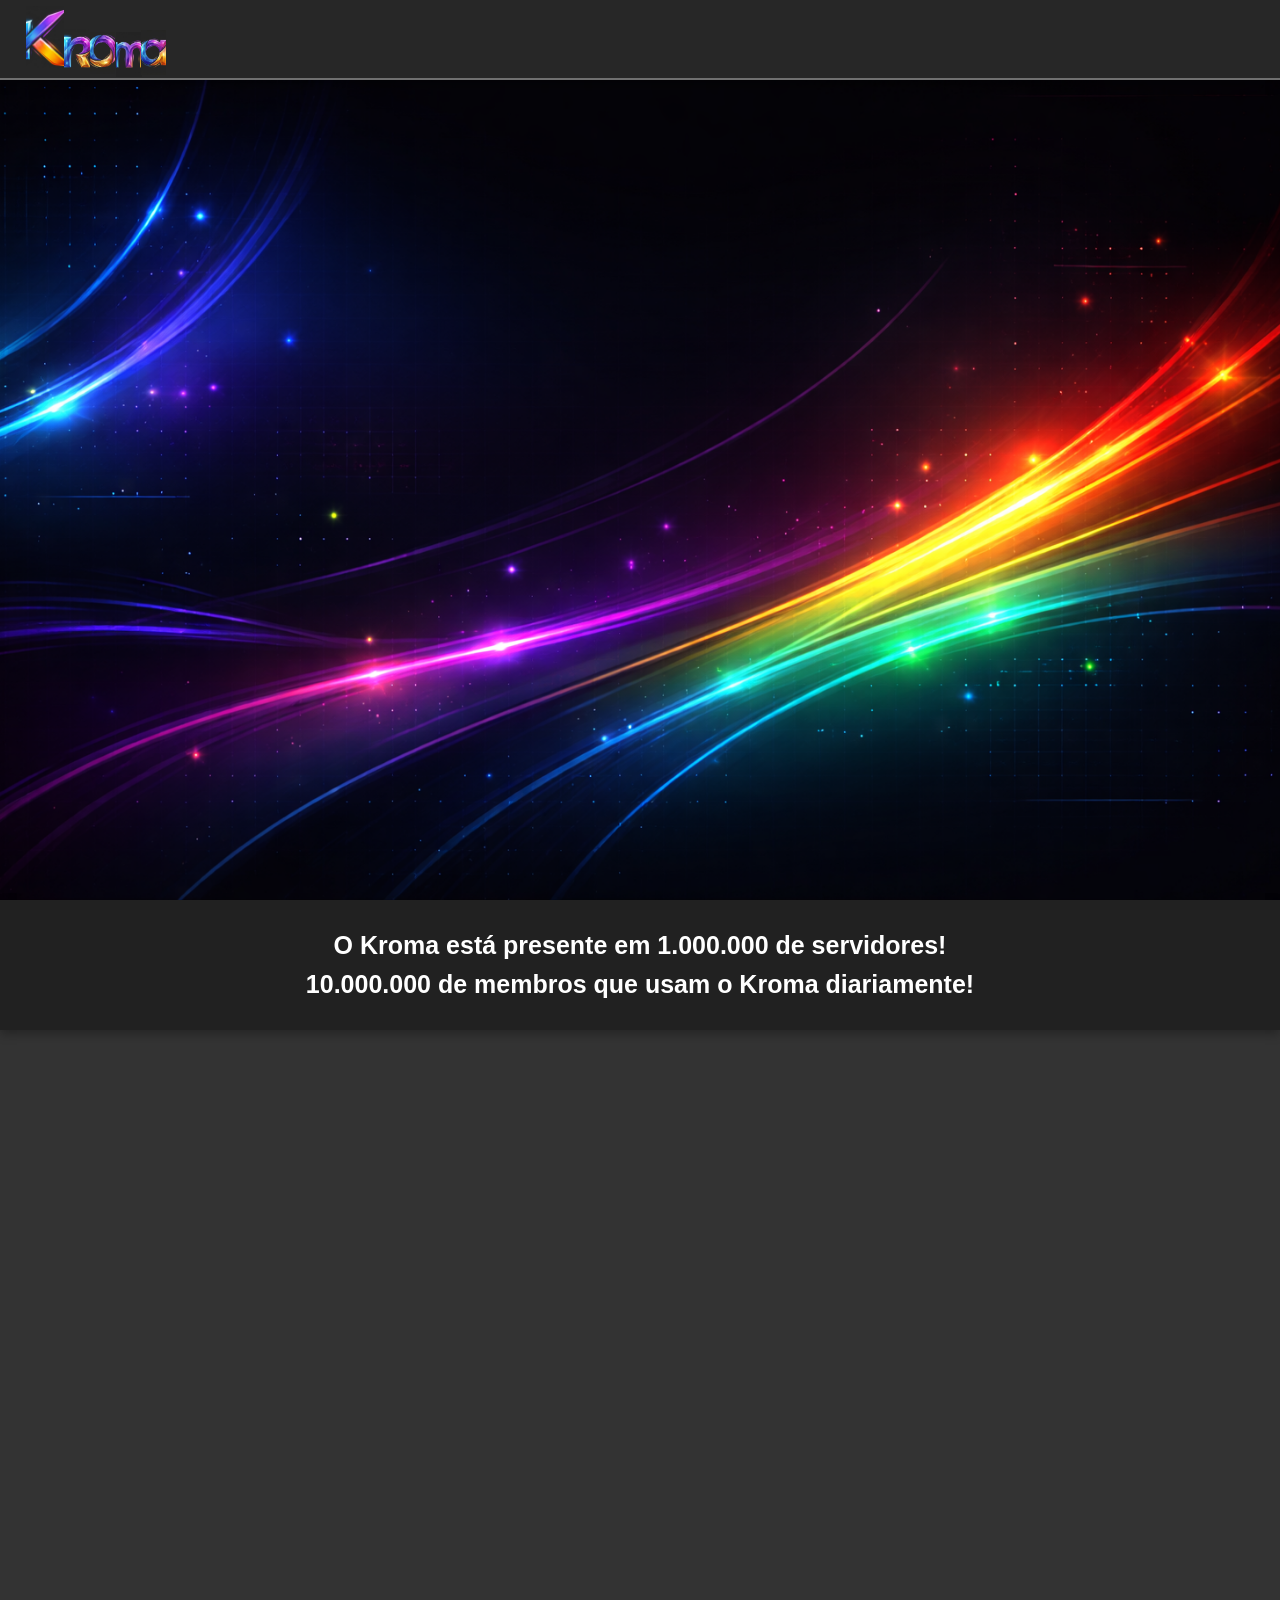
==== index.html @ fbfa310e "Add files via upload" ====
<!doctype html>
<html lang="pt-pt">
<head>
    <meta charset="UTF-8">
    <meta name="viewport" content="width=device-width, initial-scale=1.0">
    <meta name="description" content="Dashbord do Kroma">
    <meta name="kaywords" content="Dashbord, Kroma, Bot, Kroma bot, Discord bot">
    <meta name="author" content="David Santos">
    <title>Kroma</title>
    <link rel="stylesheet" href="telainicial.css">
</head>

<body>
    <header>

    </header>

    <article>
        <div class="retangulo-info"> </div>
        <div class="fundotelainicial"> </div>
        <div class="retangulo-informacoes"> </div>
        <div class="retangulo-numero-servidores">
            <span>O Kroma está presente em 1.000.000 de servidores!</span>
            <span>10.000.000 de membros que usam o Kroma diariamente!</span>
        </div>
        <div class="logotelainicial"></div>
        <div class="logotelainicialR"></div>
        <div class="logotelainicialO"></div>
        <div class="logotelainicialM"></div>
        <div class="logotelainicialA"></div>

    </article>
</body>

<footer>
</footer>

</html>
---- telainicial.css ----
body {
    margin: 0;
    padding: 0;
    background-color: #f0f0f0;
    overflow-x: hidden;
    overflow-y: scroll;
}

.retangulo-info {
    position: absolute;   
    top: 0;        
    left: 0;      
    z-index: 1;   
    width: 100%; 
    height: 80px;      
    background-color: #272727; 
    display: flex;   
    align-items: center; 
    justify-content: center;
    padding: 0 20px;     
    box-sizing: border-box;
    border-bottom: 2px solid #707070;
    box-shadow: 0 4px 10px rgba(0,0,0,0.3);
    transition: all 0.3s ease;
    cursor: pointer;
    font-family: sans-serif;
}

@media (max-width: 600px) {
    .retangulo-info {
        height: 60px;  
        font-size: 14px; 
    }
}

.fundotelainicial{
    position: absolute;
    display: flex;
    flex-direction: column;
    align-items: center;
    justify-content: center;
    width: 100%;
    height: 100vh; 
    background-image: url('imagenstelainicial/fundotelainicial.png');
    background-size: cover; 
    background-position: center;
}

.retangulo-informacoes {
    position: absolute;   
    top: 100%;        
    left: 0;      
    z-index: 1;   
    width: 100%; 
    height: 2000px;      
    background-color: #333333; 
    display: flex;   
    align-items: center; 
    justify-content: center;
    padding: 0 20px;     
    box-sizing: border-box;
    border-bottom: 2px solid #707070;
    box-shadow: 0 4px 10px rgba(0,0,0,0.3);
    transition: all 0.3s ease;
    cursor: pointer;
    font-family: sans-serif;
}

@media (max-width: 600px) {
    .retangulo-info {
        height: 60px;  
        font-size: 14px; 
    }
}

.retangulo-numero-servidores {
    position: absolute;   
    top: 100%;        
    left: 0;      
    z-index: 1;   
    width: 100%; 
    height: 130px;      
    background-color: #212121; 
    
    /* --- AS LINHAS QUE RESOLVEM O TEU PROBLEMA --- */
    display: flex;   
    flex-direction: column;   
    justify-content: center;  
    align-items: center;      
    text-align: center;        
    gap: 10px;                
    padding: 0 20px;     
    box-sizing: border-box;
    box-shadow: 0 4px 10px rgba(0,0,0,0.3);
    transition: all 0.3s ease;
    cursor: pointer;
    font-family: Arial, Helvetica, sans-serif;
    color: #ffffff;
    font-weight: bold;
    font-size: 25px;
    -webkit-user-select: none;
    -ms-user-select: none;
    user-select: none;     
    -webkit-user-drag: none;
}

@media (max-width: 600px) {
    .retangulo-numero-servidores {
        height: 60px;  
        font-size: 14px; 
    }
}

.logotelainicial {
    position: absolute;
    top: 0.7%;
    left: 2%;
    width: 3%;
    height: 7%; 
    background-image: url('imagenstelainicial/logotelainicial.jpeg');
    background-size: cover; 
    background-position: center;
    z-index: 1;
}

.logotelainicialR {
    position: absolute;
    top: 3.2%;
    left: 5%;
    width: 2%;
    height: 5%; 
    background-image: url('imagenstelainicial/logotelainicialR.png');
    background-size: cover; 
    background-position: center;
    z-index: 1;
}

.logotelainicialO {
    position: absolute;
    top: 3.6%;
    left: 7%;
    width: 2%;
    height: 4.6%; 
    background-image: url('imagenstelainicial/logotelainicialO.png');
    background-size: cover; 
    background-position: center;
    z-index: 1;
}

.logotelainicialM {
    position: absolute;
    top: 3.5%;
    left: 9.1%;
    width: 2%;
    height: 5%; 
    background-image: url('imagenstelainicial/logotelainicialM.png');
    background-size: cover; 
    background-position: center;
    z-index: 1;
}

.logotelainicialA {
    position: absolute;
    top: 3.3%;
    left: 11%;
    width: 2%;
    height: 5%; 
    background-image: url('imagenstelainicial/logotelainicialA.png');
    background-size: cover; 
    background-position: center;
    z-index: 1;
}
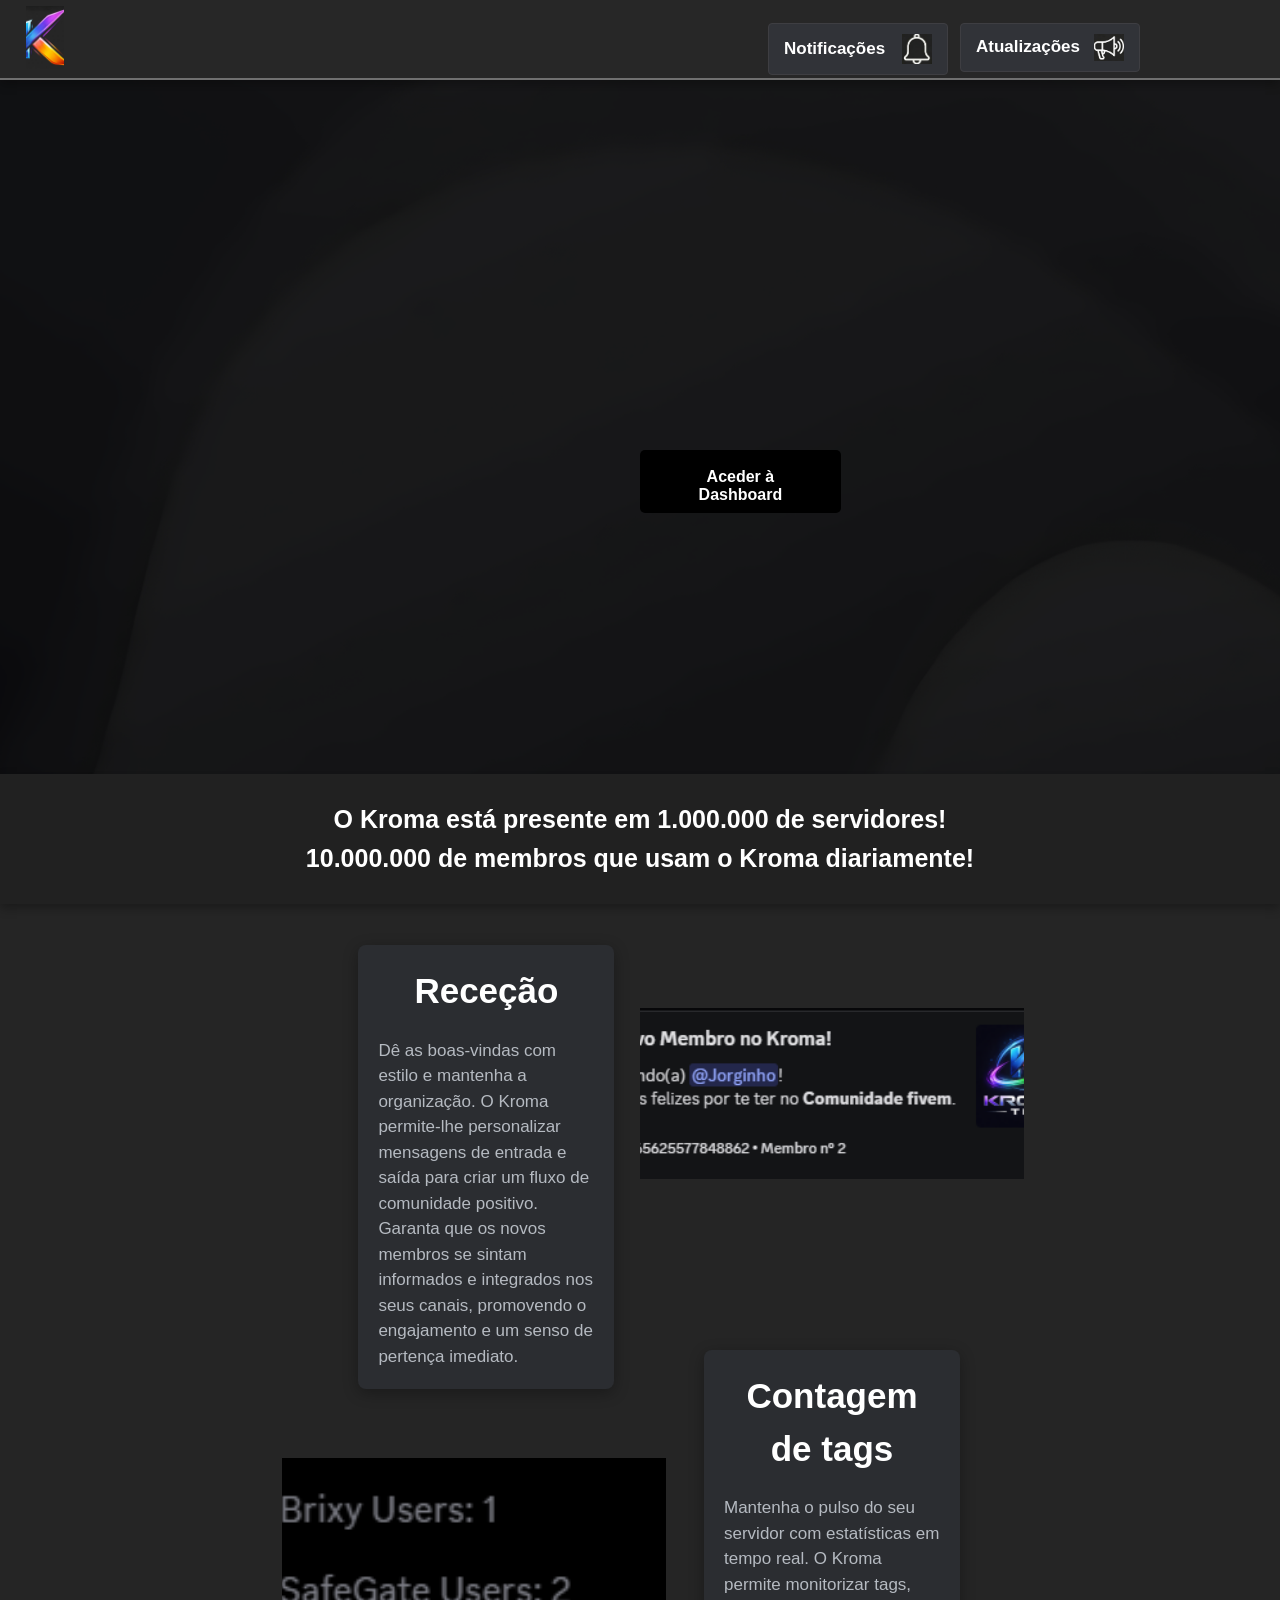
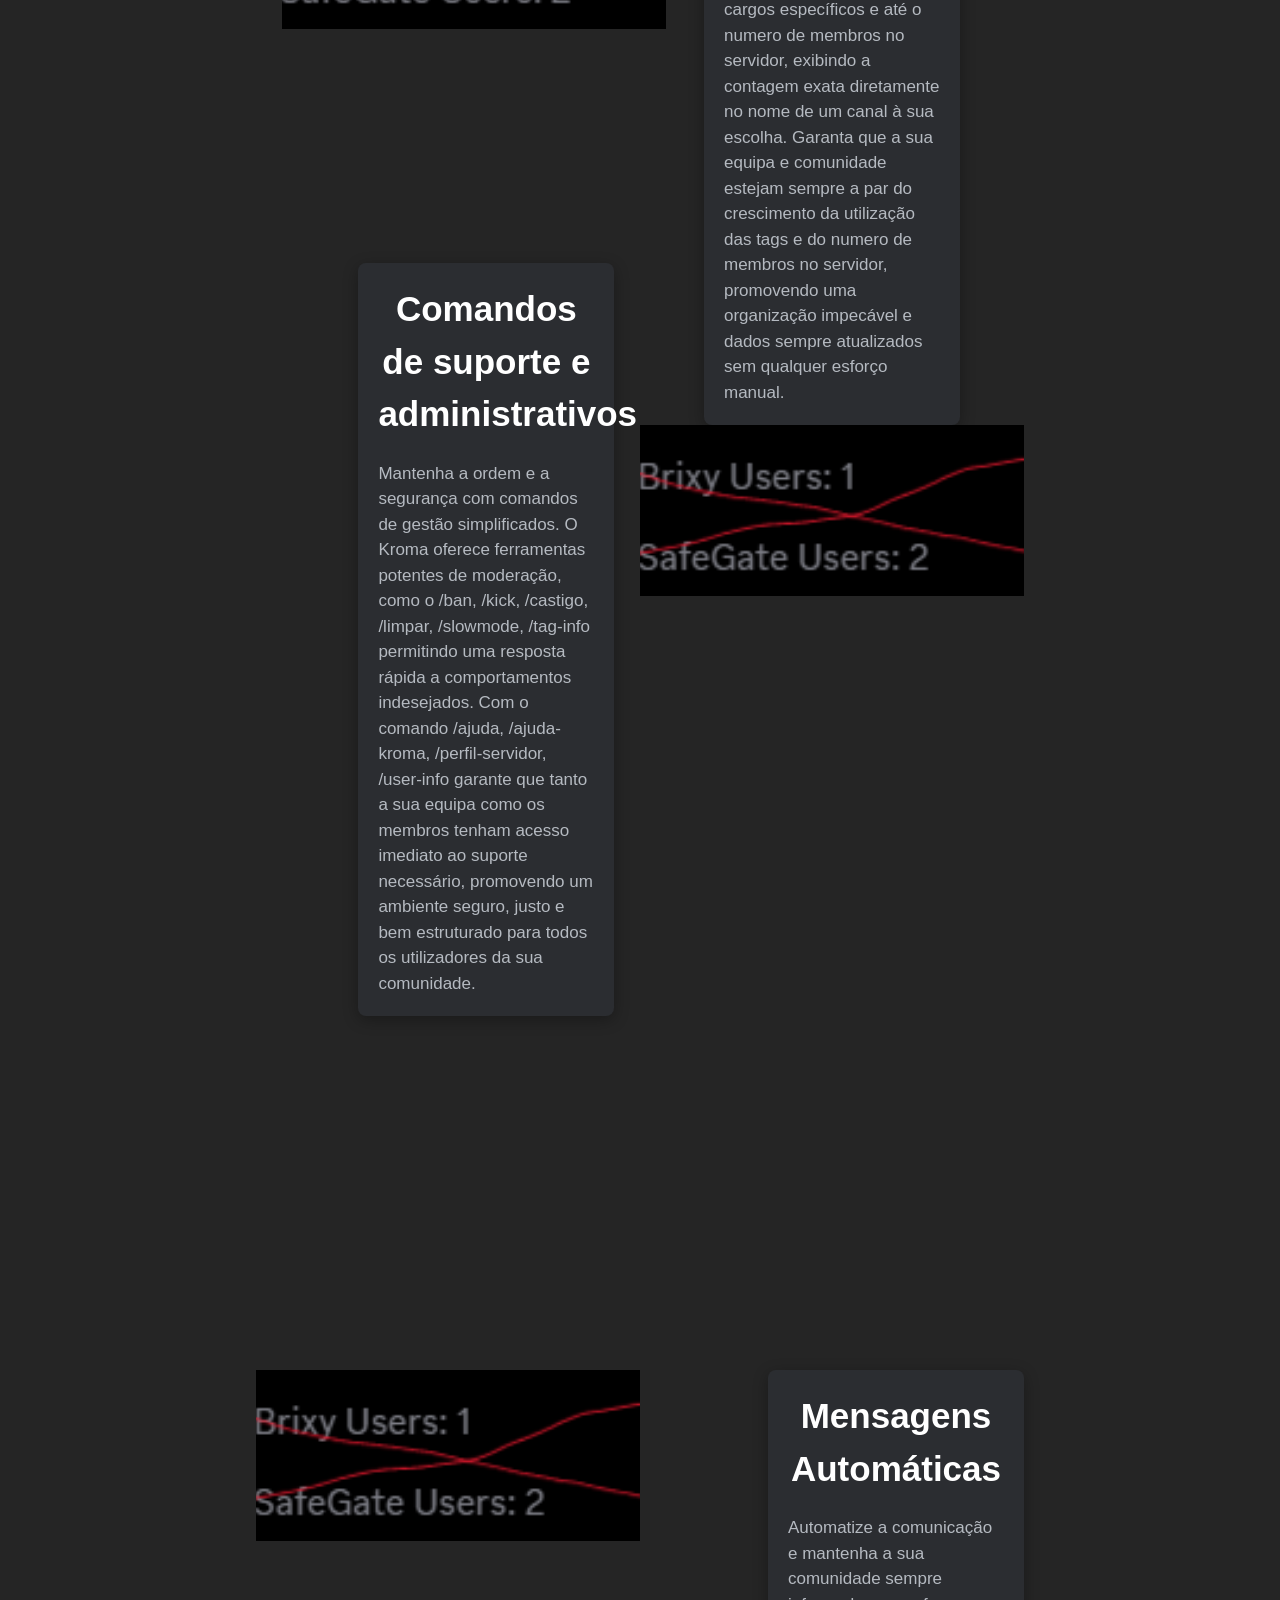
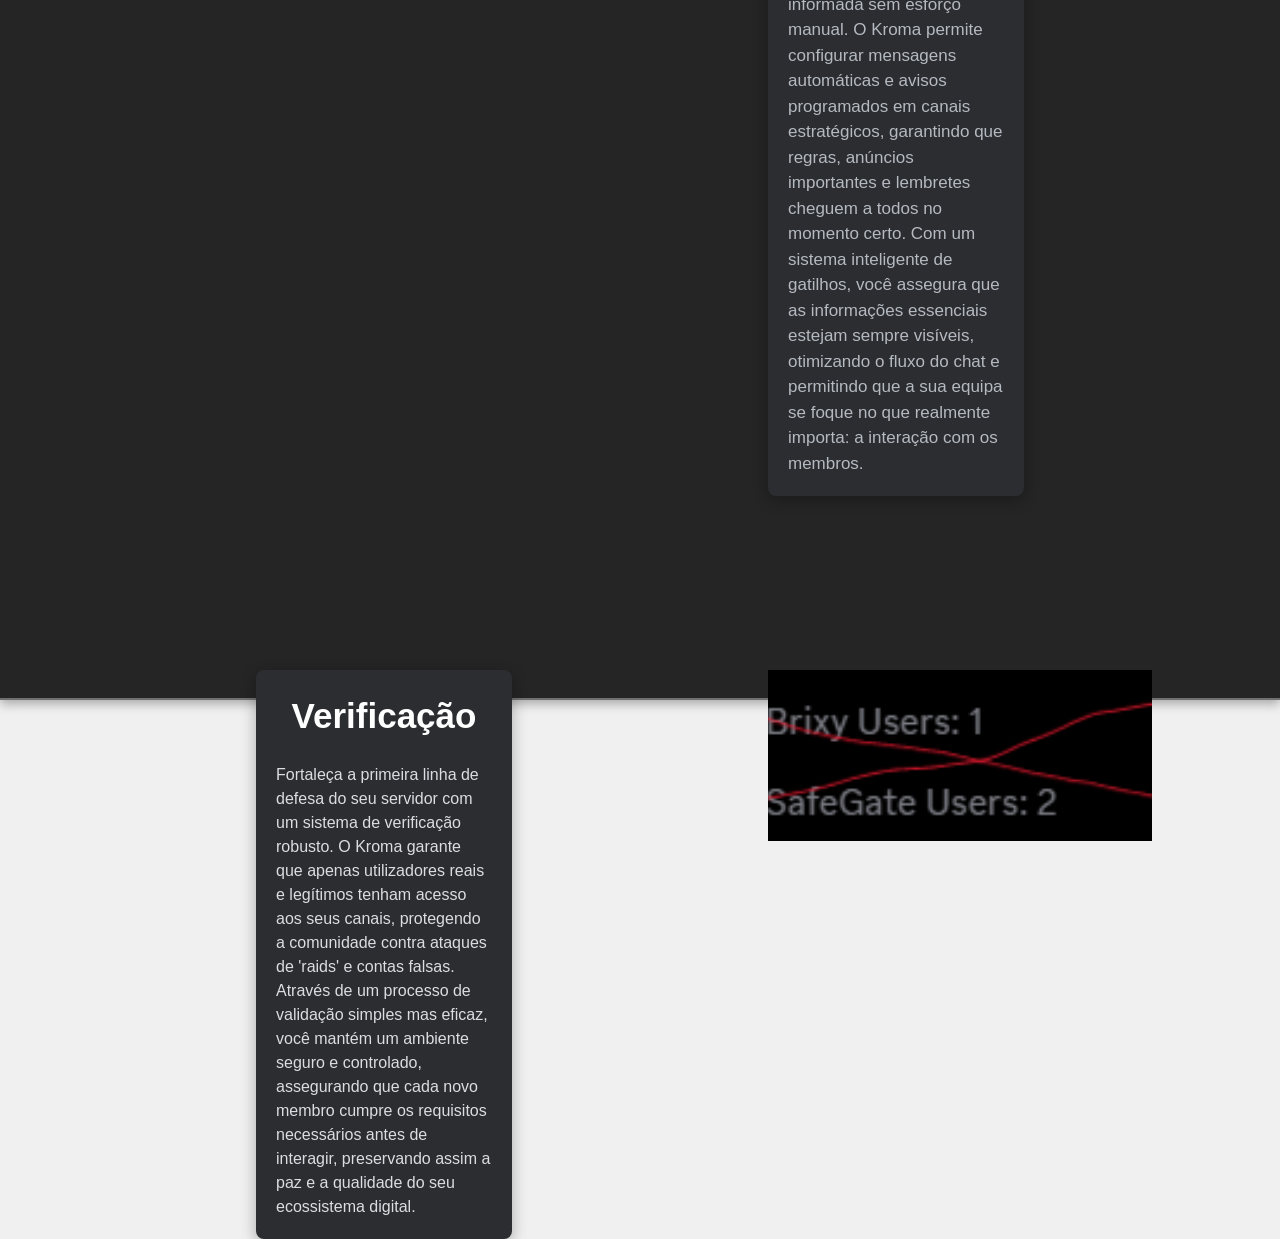
==== commit 495f5aae: "Add files via upload" ====
--- a/index.html
+++ b/index.html
@@ -1,5 +1,6 @@
 <!doctype html>
 <html lang="pt-pt">
+
 <head>
     <meta charset="UTF-8">
     <meta name="viewport" content="width=device-width, initial-scale=1.0">
@@ -24,15 +25,136 @@
             <span>10.000.000 de membros que usam o Kroma diariamente!</span>
         </div>
         <div class="logotelainicial"></div>
-        <div class="logotelainicialR"></div>
-        <div class="logotelainicialO"></div>
-        <div class="logotelainicialM"></div>
-        <div class="logotelainicialA"></div>
 
+        <!--INFORMAÇÃO DE TODAS AS FUNCIONALIDADES-->
+        <div class="imagemfuncaorececao"></div>
+        <div class="textofuncaorececao">
+            <span class="titulo-embed-rececao">Receção</span>
+            <span class="corpo-embed-rececao">
+                Dê as boas-vindas com estilo e mantenha a organização. O Kroma permite-lhe personalizar mensagens de
+                entrada e saída para criar um fluxo de comunidade positivo. Garanta que os novos membros se sintam
+                informados e integrados nos seus canais, promovendo o engajamento e um senso de pertença imediato.
+            </span>
+        </div>
+        <!--INFORMAÇÃO DAS CONTAGENS DE TAGS-->
+        <div class="imagemfuncaocontagemtags"></div>
+        <div class="textofuncaocontagemtags">
+            <span class="titulo-embed-contagem-tags">Contagem de tags</span>
+            <span class="corpo-embed-contagem-tags">
+                Mantenha o pulso do seu servidor com estatísticas em tempo real. O Kroma permite monitorizar tags,
+                cargos específicos e até o numero de membros no servidor, exibindo a contagem exata diretamente no nome
+                de um canal à sua escolha. Garanta que
+                a sua equipa e comunidade estejam sempre a par do crescimento da utilização das tags e do numero de
+                membros no servidor,
+                promovendo uma organização impecável e dados sempre atualizados sem qualquer esforço manual.
+            </span>
+        </div>
+        <!--BOTÃO PARA DASHBORD-->
+        <a href="telainicialdashbord/telainicialdashbord.html" class="btn-dashbord">Aceder à Dashboard</a>
+        <!--INFORMAÇÃO DOS COMANDOS DE SUPORTE E ADMINISTRATIVOS-->
+        <div class="imagemfuncaocomandossuporteadministrativos"></div>
+        <div class="textofuncaocomandossuporteadministrativos">
+            <span class="titulo-embed-comandossuporteadministrativos">Comandos de suporte e administrativos</span>
+            <span class="corpo-embed-comandossuporteadministrativos">
+                Mantenha a ordem e a segurança com comandos de gestão simplificados. O Kroma oferece ferramentas
+                potentes de moderação, como o /ban, /kick, /castigo, /limpar, /slowmode, /tag-info permitindo uma
+                resposta rápida a comportamentos
+                indesejados. Com o comando /ajuda, /ajuda-kroma, /perfil-servidor, /user-info garante que tanto a sua
+                equipa como os membros tenham acesso imediato
+                ao suporte necessário, promovendo um ambiente seguro, justo e bem estruturado para todos os utilizadores
+                da sua comunidade.
+            </span>
+        </div>
+        <!--INFORMAÇÃO DAS MENSAGENS AUTOMÁTICAS-->
+        <div class="imagemfuncaomensagemautomatica"></div>
+        <div class="textofuncaomensagemautomatica">
+            <span class="titulo-embed-mensagemautomatica">Mensagens Automáticas</span>
+            <span class="corpo-embed-mensagemautomatica">
+                Automatize a comunicação e mantenha a sua comunidade sempre informada sem esforço manual. O Kroma
+                permite configurar mensagens automáticas e avisos programados em canais estratégicos, garantindo que
+                regras, anúncios importantes e lembretes cheguem a todos no momento certo. Com um sistema inteligente de
+                gatilhos, você assegura que as informações essenciais estejam sempre visíveis, otimizando o fluxo do
+                chat e permitindo que a sua equipa se foque no que realmente importa: a interação com os membros.
+            </span>
+        </div>
+        <!--INFORMAÇÃO DA VERIFICAÇÃO-->
+        <div class="imagemfuncaoverificacao"></div>
+        <div class="textofuncaoverificacao">
+            <span class="titulo-embed-verificacao">Verificação</span>
+            <span class="corpo-embed-verificacao">
+                Fortaleça a primeira linha de defesa do seu servidor com um sistema de verificação robusto. O Kroma
+                garante que apenas utilizadores reais e legítimos tenham acesso aos seus canais, protegendo a comunidade
+                contra ataques de 'raids' e contas falsas. Através de um processo de validação simples mas eficaz, você
+                mantém um ambiente seguro e controlado, assegurando que cada novo membro cumpre os requisitos
+                necessários antes de interagir, preservando assim a paz e a qualidade do seu ecossistema digital.
+            </span>
+        </div>
+        <!--ATUALIZAÇÕES-->
+        <button id="btn-atualizacoes" class="botao-custom-atualizacoes">
+            <span>Atualizações</span>
+            <img src="imagenstelainicial/atualizacoestelainicial.jpg" alt="icon">
+        </button>
+
+        <div id="painel-atualizacoes" class="retangulo-atualizacoes">
+            <div class="embed-item-atualizacoes">
+                <div class="embed-barra-lateral-atualizacoes" style="background: #ff00b3;"></div>
+                <div class="embed-conteudo-atualizacoes">
+                    <strong>Versão 1.1</strong>
+                    <p>Adicionado sistema com IA (Versão beta).</p>
+                </div>
+            </div>
+
+            <div class="embed-item-atualizacoes">
+                <div class="embed-barra-lateral-atualizacoes" style="background: #00ff15;"></div>
+                <div class="embed-conteudo-atualizacoes">
+                    <strong>Versão 1.0</strong>
+                    <p>Adicionado sistema Tickets.</p>
+                    <p>Adicionado mais 5 estilos de embled de entrada no servidor.</p>
+                    <p>Adicionado mais 5 estilos de embled de saida no servidor.</p>
+                </div>
+            </div>
+
+            <div class="embed-item-atualizacoes">
+                <div class="embed-barra-lateral-atualizacoes" style="background: #5865F2;"></div>
+                <div class="embed-conteudo-atualizacoes">
+                    <strong>Versão Beta 1.1</strong>
+                    <p>Otimização do sistema de convites.</p>
+                    <p>Adicionado giveway exclusivo a tags.</p>
+                    <p>Adicinado rank da staff.</p>
+                </div>
+
+            </div>
+            <div class="embed-item-atualizacoes">
+                <div class="embed-barra-lateral-atualizacoes" style="background: #ff0000;"></div>
+                <div class="embed-conteudo-atualizacoes">
+                    <strong>Versão Beta 1.0</strong>
+                    <p>Adicionado sistema de giveway.</p>
+                    <p>Adicionado sistema de convites.</p>
+                    <p>Adicionado sistema de feedback à staff.</p>
+                </div>
+
+            </div>
+
+        </div>
+        <!--NOTIFICAÇÕES-->
+        <button id="btn-notificacoes" class="botao-custom-notificacoes">
+            <span>Notificações</span>
+            <img src="imagenstelainicial/notificacoestelainicial.jpg" alt="icon">
+        </button>
+
+        <div id="painel-notificacoes" class="retangulo-notificacoes">
+            <div class="embed-item-notificacoes">
+                <div class="embed-barra-lateral-notificacoes" style="background: #eeff00;"></div>
+                <div class="embed-conteudo-notificacoes">
+                    <strong>SORTEIO</strong>
+                    <p>Sorteio de um VIP mensal no nosso discord.</p>
+                </div>
+            </div>
+        </div>
     </article>
+    <footer>
+    </footer>
+    <script src="telainicial.js"></script>
 </body>
 
-<footer>
-</footer>
-
 </html>
--- a/telainicial.css
+++ b/telainicial.css
@@ -7,20 +7,58 @@
 }
 
 .retangulo-info {
-    position: absolute;   
-    top: 0;        
-    left: 0;      
-    z-index: 1;   
-    width: 100%; 
-    height: 80px;      
-    background-color: #272727; 
-    display: flex;   
-    align-items: center; 
+    position: absolute;
+    top: 0;
+    left: 0;
+    z-index: 1;
+    width: 100%;
+    height: 80px;
+    background-color: #272727;
+    display: flex;
+    align-items: center;
     justify-content: center;
-    padding: 0 20px;     
+    padding: 0 20px;
     box-sizing: border-box;
     border-bottom: 2px solid #707070;
-    box-shadow: 0 4px 10px rgba(0,0,0,0.3);
+    box-shadow: 0 4px 10px rgba(0, 0, 0, 0.3);
+    transition: all 0.3s ease;
+    font-family: sans-serif;
+}
+
+@media (max-width: 600px) {
+    .retangulo-info {
+        height: 60px;
+        font-size: 14px;
+    }
+}
+
+.fundotelainicial {
+    position: absolute;
+    top: 0;
+    left: 0;
+    width: 100%;
+    height: 100%;
+    background-image: url('imagenstelainicial/fundotelainicial.png');
+    background-size: cover;
+    background-position: center;
+    z-index: 0;
+}
+
+.retangulo-informacoes {
+    position: absolute;
+    top: 100%;
+    left: 0;
+    z-index: 1;
+    width: 100%;
+    height: 3000px;
+    background-color: #252525;
+    display: flex;
+    align-items: center;
+    justify-content: center;
+    padding: 0 20px;
+    box-sizing: border-box;
+    border-bottom: 2px solid #707070;
+    box-shadow: 0 4px 10px rgba(0, 0, 0, 0.3);
     transition: all 0.3s ease;
     cursor: pointer;
     font-family: sans-serif;
@@ -28,70 +66,30 @@
 
 @media (max-width: 600px) {
     .retangulo-info {
-        height: 60px;  
-        font-size: 14px; 
+        height: 60px;
+        font-size: 14px;
     }
 }
 
-.fundotelainicial{
-    position: absolute;
+.retangulo-numero-servidores {
+    position: absolute;
+    top: 86%;
+    left: 0%;
+    z-index: 1;
+    width: 100%;
+    height: 130px;
+    background-color: #212121;
+
+    /* --- AS LINHAS QUE RESOLVEM O TEU PROBLEMA --- */
     display: flex;
     flex-direction: column;
+    justify-content: center;
     align-items: center;
-    justify-content: center;
-    width: 100%;
-    height: 100vh; 
-    background-image: url('imagenstelainicial/fundotelainicial.png');
-    background-size: cover; 
-    background-position: center;
-}
-
-.retangulo-informacoes {
-    position: absolute;   
-    top: 100%;        
-    left: 0;      
-    z-index: 1;   
-    width: 100%; 
-    height: 2000px;      
-    background-color: #333333; 
-    display: flex;   
-    align-items: center; 
-    justify-content: center;
-    padding: 0 20px;     
-    box-sizing: border-box;
-    border-bottom: 2px solid #707070;
-    box-shadow: 0 4px 10px rgba(0,0,0,0.3);
-    transition: all 0.3s ease;
-    cursor: pointer;
-    font-family: sans-serif;
-}
-
-@media (max-width: 600px) {
-    .retangulo-info {
-        height: 60px;  
-        font-size: 14px; 
-    }
-}
-
-.retangulo-numero-servidores {
-    position: absolute;   
-    top: 100%;        
-    left: 0;      
-    z-index: 1;   
-    width: 100%; 
-    height: 130px;      
-    background-color: #212121; 
-    
-    /* --- AS LINHAS QUE RESOLVEM O TEU PROBLEMA --- */
-    display: flex;   
-    flex-direction: column;   
-    justify-content: center;  
-    align-items: center;      
-    text-align: center;        
-    gap: 10px;                
-    padding: 0 20px;     
-    box-sizing: border-box;
-    box-shadow: 0 4px 10px rgba(0,0,0,0.3);
+    text-align: center;
+    gap: 10px;
+    padding: 0 20px;
+    box-sizing: border-box;
+    box-shadow: 0 4px 10px rgba(0, 0, 0, 0.3);
     transition: all 0.3s ease;
     cursor: pointer;
     font-family: Arial, Helvetica, sans-serif;
@@ -100,14 +98,14 @@
     font-size: 25px;
     -webkit-user-select: none;
     -ms-user-select: none;
-    user-select: none;     
+    user-select: none;
     -webkit-user-drag: none;
 }
 
 @media (max-width: 600px) {
     .retangulo-numero-servidores {
-        height: 60px;  
-        font-size: 14px; 
+        height: 60px;
+        font-size: 14px;
     }
 }
 
@@ -116,58 +114,500 @@
     top: 0.7%;
     left: 2%;
     width: 3%;
-    height: 7%; 
-    background-image: url('imagenstelainicial/logotelainicial.jpeg');
-    background-size: cover; 
+    height: 7%;
+    background-image: url('imagenstelainicial/logotelainicial.jpg');
+    background-size: cover;
     background-position: center;
     z-index: 1;
 }
 
-.logotelainicialR {
-    position: absolute;
-    top: 3.2%;
-    left: 5%;
-    width: 2%;
-    height: 5%; 
-    background-image: url('imagenstelainicial/logotelainicialR.png');
-    background-size: cover; 
+.imagemfuncaorececao {
+    position: absolute;
+    top: 112%;
+    left: 50%;
+    width: 30%;
+    height: 19%;
+    background-image: url('imagenstelainicial/funcaorececao.png');
+    background-size: cover;
     background-position: center;
-    z-index: 1;
-}
-
-.logotelainicialO {
-    position: absolute;
-    top: 3.6%;
-    left: 7%;
-    width: 2%;
-    height: 4.6%; 
-    background-image: url('imagenstelainicial/logotelainicialO.png');
-    background-size: cover; 
+    z-index: 2;
+}
+
+.textofuncaorececao {
+    position: absolute;
+    top: 105%;
+    left: 28%;
+    width: 20%;
+    height: auto;
+    min-height: 100px;
+
+    display: flex;
+    flex-direction: column;
+    /* Coloca um por baixo do outro */
+    align-items: flex-start;
+    /* Alinha o texto à esquerda (estilo Embed real) */
+    justify-content: flex-start;
+
+    padding: 20px;
+    box-sizing: border-box;
+    z-index: 2;
+
+    background-color: #2b2d31;
+    border-radius: 8px;
+    box-shadow: 0 4px 15px rgba(0, 0, 0, 0.3);
+
+    font-family: 'Segoe UI', Tahoma, Geneva, Verdana, sans-serif;
+    color: #dbdee1;
+    line-height: 1.5;
+}
+
+/* Estilo específico para o Título */
+.titulo-embed-rececao {
+    color: #ffffff;
+    font-size: 35px;
+    font-weight: bold;
+    margin-bottom: 20px;
+    
+    /* COMANDOS PARA CENTRAR NA LINHA: */
+    display: block;       /* Faz o span comportar-se como uma linha completa */
+    width: 100%;          /* Garante que ele usa todo o espaço horizontal da caixa */
+    text-align: center;   /* Empurra as letras para o meio dessa linha */
+}
+
+/* Estilo para o corpo do texto */
+.corpo-embed-rececao {
+    font-size: 17px;
+    text-align: left;
+    /* Embeds do Discord raramente são centralizados */
+    color: #b5bac1;
+    /* Um cinza ligeiramente mais suave para o corpo */
+}
+
+.imagemfuncaocontagemtags {
+    position: absolute;
+    top: 162%;
+    left: 22%;
+    width: 30%;
+    height: 19%;
+    background-image: url('imagenstelainicial/funcaocontagemtags.png');
+    background-size: cover;
     background-position: center;
-    z-index: 1;
-}
-
-.logotelainicialM {
-    position: absolute;
-    top: 3.5%;
-    left: 9.1%;
-    width: 2%;
-    height: 5%; 
-    background-image: url('imagenstelainicial/logotelainicialM.png');
-    background-size: cover; 
+    z-index: 2;
+}
+
+.textofuncaocontagemtags {
+    position: absolute;
+    top: 150%;
+    left: 55%;
+    width: 20%;
+    height: auto;
+    min-height: 100px;
+
+    display: flex;
+    flex-direction: column;
+    /* Coloca um por baixo do outro */
+    align-items: flex-start;
+    /* Alinha o texto à esquerda (estilo Embed real) */
+    justify-content: flex-start;
+
+    padding: 20px;
+    box-sizing: border-box;
+    z-index: 2;
+
+    background-color: #2b2d31;
+    border-radius: 8px;
+    box-shadow: 0 4px 15px rgba(0, 0, 0, 0.3);
+
+    font-family: 'Segoe UI', Tahoma, Geneva, Verdana, sans-serif;
+    color: #dbdee1;
+    line-height: 1.5;
+}
+
+/* Estilo específico para o Título */
+.titulo-embed-contagem-tags {
+    color: #ffffff;
+    font-size: 35px;
+    font-weight: bold;
+    margin-bottom: 20px;
+    
+    /* COMANDOS PARA CENTRAR NA LINHA: */
+    display: block;       /* Faz o span comportar-se como uma linha completa */
+    width: 100%;          /* Garante que ele usa todo o espaço horizontal da caixa */
+    text-align: center;   /* Empurra as letras para o meio dessa linha */
+}
+
+/* Estilo para o corpo do texto */
+.corpo-embed-contagem-tags {
+    font-size: 17px;
+    text-align: left;
+    /* Embeds do Discord raramente são centralizados */
+    color: #b5bac1;
+    /* Um cinza ligeiramente mais suave para o corpo */
+}
+
+.imagemfuncaocomandossuporteadministrativos {
+    position: absolute;
+    top: 225%;
+    left: 50%;
+    width: 30%;
+    height: 19%;
+    background-image: url('imagenstelainicial/funcaocomandossuporteadministrativos.png');
+    background-size: cover;
     background-position: center;
-    z-index: 1;
-}
-
-.logotelainicialA {
-    position: absolute;
-    top: 3.3%;
-    left: 11%;
-    width: 2%;
-    height: 5%; 
-    background-image: url('imagenstelainicial/logotelainicialA.png');
-    background-size: cover; 
+    z-index: 2;
+}
+
+.textofuncaocomandossuporteadministrativos {
+    position: absolute;
+    top: 207%;
+    left: 28%;
+    width: 20%;
+    height: auto;
+    min-height: 100px;
+
+    display: flex;
+    flex-direction: column;
+    /* Coloca um por baixo do outro */
+    align-items: flex-start;
+    /* Alinha o texto à esquerda (estilo Embed real) */
+    justify-content: flex-start;
+
+    padding: 20px;
+    box-sizing: border-box;
+    z-index: 2;
+
+    background-color: #2b2d31;
+    border-radius: 8px;
+    box-shadow: 0 4px 15px rgba(0, 0, 0, 0.3);
+
+    font-family: 'Segoe UI', Tahoma, Geneva, Verdana, sans-serif;
+    color: #dbdee1;
+    line-height: 1.5;
+}
+
+/* Estilo específico para o Título */
+.titulo-embed-comandossuporteadministrativos {
+    color: #ffffff;
+    font-size: 35px;
+    font-weight: bold;
+    margin-bottom: 20px;
+    
+    /* COMANDOS PARA CENTRAR NA LINHA: */
+    display: block;       /* Faz o span comportar-se como uma linha completa */
+    width: 100%;          /* Garante que ele usa todo o espaço horizontal da caixa */
+    text-align: center;   /* Empurra as letras para o meio dessa linha */
+}
+
+/* Estilo para o corpo do texto */
+.corpo-embed-comandossuporteadministrativos {
+    font-size: 17px;
+    text-align: left;
+    /* Embeds do Discord raramente são centralizados */
+    color: #b5bac1;
+    /* Um cinza ligeiramente mais suave para o corpo */
+}
+
+.imagemfuncaomensagemautomatica {
+    position: absolute;
+    top: 330%;
+    left: 20%;
+    width: 30%;
+    height: 19%;
+    background-image: url('imagenstelainicial/funcaomensagemautomatica.png');
+    background-size: cover;
     background-position: center;
-    z-index: 1;
-}
-
+    z-index: 2;
+}
+
+.textofuncaomensagemautomatica {
+    position: absolute;
+    top: 330%;
+    left: 60%;
+    width: 20%;
+    height: auto;
+    min-height: 100px;
+
+    display: flex;
+    flex-direction: column;
+    /* Coloca um por baixo do outro */
+    align-items: flex-start;
+    /* Alinha o texto à esquerda (estilo Embed real) */
+    justify-content: flex-start;
+
+    padding: 20px;
+    box-sizing: border-box;
+    z-index: 2;
+
+    background-color: #2b2d31;
+    border-radius: 8px;
+    box-shadow: 0 4px 15px rgba(0, 0, 0, 0.3);
+
+    font-family: 'Segoe UI', Tahoma, Geneva, Verdana, sans-serif;
+    color: #dbdee1;
+    line-height: 1.5;
+}
+
+/* Estilo específico para o Título */
+.titulo-embed-mensagemautomatica {
+    color: #ffffff;
+    font-size: 35px;
+    font-weight: bold;
+    margin-bottom: 20px;
+    
+    /* COMANDOS PARA CENTRAR NA LINHA: */
+    display: block;       /* Faz o span comportar-se como uma linha completa */
+    width: 100%;          /* Garante que ele usa todo o espaço horizontal da caixa */
+    text-align: center;   /* Empurra as letras para o meio dessa linha */
+}
+
+/* Estilo para o corpo do texto */
+.corpo-embed-mensagemautomatica {
+    font-size: 17px;
+    text-align: left;
+    /* Embeds do Discord raramente são centralizados */
+    color: #b5bac1;
+    /* Um cinza ligeiramente mais suave para o corpo */
+}
+
+.imagemfuncaoverificacao {
+    position: absolute;
+    top: 430%;
+    left: 60%;
+    width: 30%;
+    height: 19%;
+    background-image: url('imagenstelainicial/funcaoverificacao.png');
+    background-size: cover;
+    background-position: center;
+    z-index: 2;
+}
+
+.textofuncaoverificacao {
+    position: absolute;
+    top: 430%;
+    left: 20%;
+    width: 20%;
+    height: auto;
+    min-height: 100px;
+
+    display: flex;
+    flex-direction: column;
+    /* Coloca um por baixo do outro */
+    align-items: flex-start;
+    /* Alinha o texto à esquerda (estilo Embed real) */
+    justify-content: flex-start;
+
+    padding: 20px;
+    box-sizing: border-box;
+    z-index: 2;
+
+    background-color: #2b2d31;
+    border-radius: 8px;
+    box-shadow: 0 4px 15px rgba(0, 0, 0, 0.3);
+
+    font-family: 'Segoe UI', Tahoma, Geneva, Verdana, sans-serif;
+    color: #dbdee1;
+    line-height: 1.5;
+}
+
+/* Estilo específico para o Título */
+.titulo-embed-verificacao {
+    color: #ffffff;
+    font-size: 35px;
+    font-weight: bold;
+    margin-bottom: 20px;
+    
+    /* COMANDOS PARA CENTRAR NA LINHA: */
+    display: block;       /* Faz o span comportar-se como uma linha completa */
+    width: 100%;          /* Garante que ele usa todo o espaço horizontal da caixa */
+    text-align: center;   /* Empurra as letras para o meio dessa linha */
+}
+
+/* Estilo para o corpo do texto */
+.corpo-embed-verificacaos {
+    font-size: 17px;
+    text-align: left;
+    /* Embeds do Discord raramente são centralizados */
+    color: #b5bac1;
+    /* Um cinza ligeiramente mais suave para o corpo */
+}
+
+.btn-dashbord {
+    position: absolute;
+    display: inline-block;
+    top: 50%;
+    left: 50%;
+    width: 11%;
+    height: 5%;
+    padding-left: 30px;
+    padding-right: 30px;
+    padding-top: 18px;
+    background-color: #000000; /* Cor azul Blurple do Discord */
+    color: white;
+    text-decoration: none; /* Remove o sublinhado do link */
+    text-align: center;
+    border-radius: 5px;
+    font-family: sans-serif;
+    font-weight: bold;
+    transition: background 0.3s ease; /* Efeito suave ao passar o rato */
+    z-index: 3;
+}
+
+.btn-dashbord:hover {
+    background-color: #080808; /* Cor um pouco mais escura ao passar o rato */
+}
+
+.botao-custom-atualizacoes {
+    position: absolute;
+    background-color: #313338; /* Cor original */
+    color: white;
+    border: 1px solid #3e3e42;
+    padding: 10px 15px;
+    width: 180px;
+    display: flex;
+    justify-content: space-between;
+    align-items: center;
+    cursor: pointer;
+    border-radius: 4px;
+    font-family: sans-serif;
+    z-index: 2;
+    top: 2.5%;
+    left: 75%;
+    font-size: 17px;
+    transition: background-color 0.2s ease, border-color 0.2s ease;
+    font-weight: bold;
+}
+
+/* ESTADO QUANDO PASSAS O RATO (HOVER) */
+.botao-custom-atualizacoes:hover {
+    background-color: #404249; /* Um cinza um pouco mais claro */
+}
+
+/* ESTADO QUANDO CLICAS (ACTIVE) - Opcional, para dar efeito de clique */
+.botao-custom:active {
+    background-color: #3e3e42;
+    transform: translateY(1px); /* O botão "baixa" 1 pixel ao clicar */
+}
+
+.botao-custom-atualizacoes img {
+    width: 30px;
+    height: 27px;
+    object-fit: cover;
+}
+
+/* Retângulo de Atualizações */
+.retangulo-atualizacoes {
+    display: none;
+    position: absolute;
+    width: 300px;
+    background-color: #2b2d31;
+    border: 1px solid #3e3e42;
+    padding: 10px;
+    border-radius: 4px;
+    z-index: 3; /* Valor muito alto para passar à frente de tudo */
+    left: 70%; /* Ajustei para alinhar com o botão */
+    top: 9%;
+}
+
+/* Estilo que simula um Embed do Discord */
+.embed-item-atualizacoes {
+    background-color: #232428;
+    display: flex;
+    margin-bottom: 8px;
+    border-radius: 4px;
+    overflow: hidden;
+}
+
+.embed-barra-lateral-atualizacoes {
+    width: 4px;
+    background-color: #ffffff; /* Cor da barrinha do embed */
+}
+
+.embed-conteudo-atualizacoes {
+    padding: 10px;
+    color: #dbdee1;
+    font-size: 13px;
+    font-family: sans-serif;
+}
+
+/* Classe auxiliar para o JS */
+.mostrar-atualizacoes {
+    display: block !important;
+}
+
+.botao-custom-notificacoes {
+    position: absolute;
+    background-color: #313338; /* Cor original */
+    color: white;
+    border: 1px solid #3e3e42;
+    padding: 10px 15px;
+    width: 180px;
+    display: flex;
+    justify-content: space-between;
+    align-items: center;
+    cursor: pointer;
+    border-radius: 4px;
+    font-family: sans-serif;
+    z-index: 2;
+    top: 2.5%;
+    left: 60%;
+    font-size: 17px;
+    transition: background-color 0.2s ease, border-color 0.2s ease;
+    font-weight: bold;
+}
+
+/* ESTADO QUANDO PASSAS O RATO (HOVER) */
+.botao-custom-notificacoes:hover {
+    background-color: #404249; /* Um cinza um pouco mais claro */
+}
+
+/* ESTADO QUANDO CLICAS (ACTIVE) - Opcional, para dar efeito de clique */
+.botao-custom-notificacoes:active {
+    background-color: #3e3e42;
+    transform: translateY(1px); /* O botão "baixa" 1 pixel ao clicar */
+}
+
+.botao-custom-notificacoes img {
+    width: 30px;
+    height: 30px;
+    object-fit: cover;
+}
+
+/* Retângulo de Atualizações */
+.retangulo-notificacoes {
+    display: none;
+    position: absolute;
+    width: 300px;
+    background-color: #2b2d31;
+    border: 1px solid #3e3e42;
+    padding: 10px;
+    border-radius: 4px;
+    z-index: 3; /* Valor muito alto para passar à frente de tudo */
+    left: 55%; /* Ajustei para alinhar com o botão */
+    top: 9%;
+}
+
+/* Estilo que simula um Embed do Discord */
+.embed-item-notificacoes {
+    background-color: #232428;
+    display: flex;
+    margin-bottom: 8px;
+    border-radius: 4px;
+    overflow: hidden;
+}
+
+.embed-barra-lateral-notificacoes {
+    width: 4px;
+    background-color: #ffffff; /* Cor da barrinha do embed */
+}
+
+.embed-conteudo-notificacoes {
+    padding: 10px;
+    color: #dbdee1;
+    font-size: 13px;
+    font-family: sans-serif;
+}
+
+/* Classe auxiliar para o JS */
+.mostrar-notificacoes {
+    display: block !important;
+}
